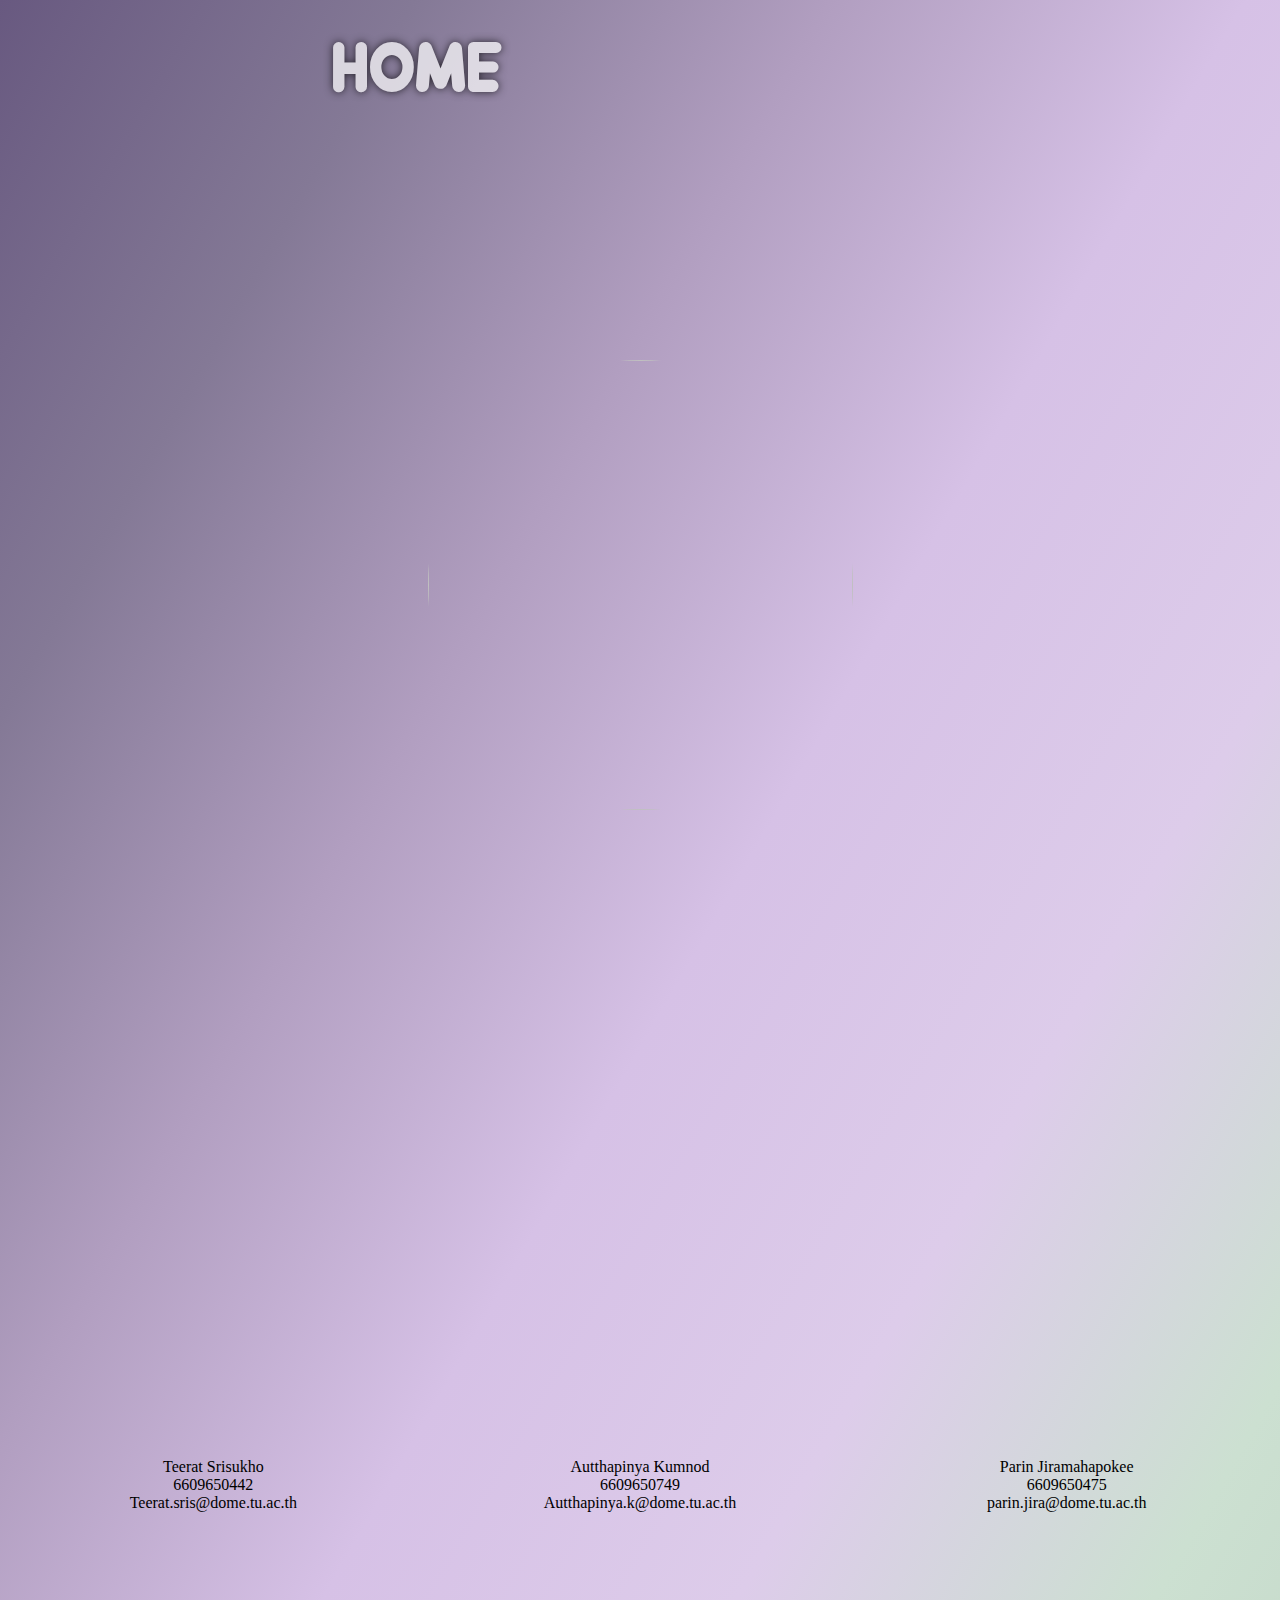
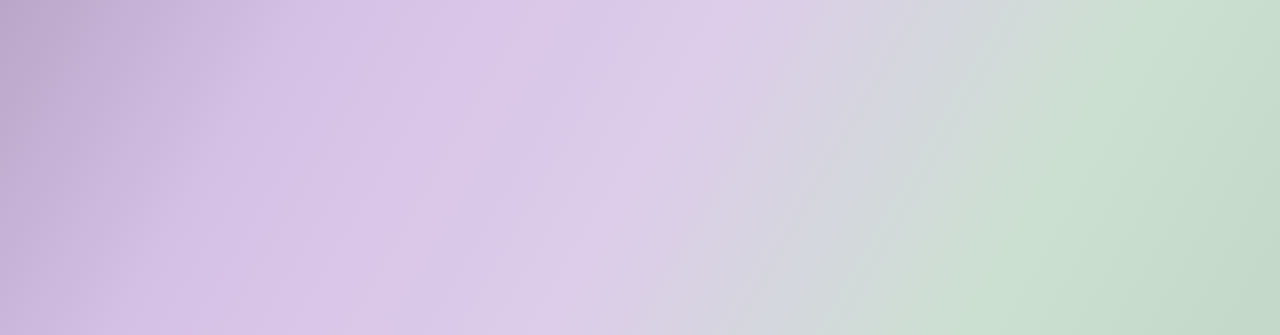
==== Index.html @ 1b8f1639 "Test 6" ====
<html>
    <link rel="stylesheet" href="./css/style.css">
    <head>
        <div class="Header">Home</div>
        <meta name="viewport" content="width=device-width, initial-scale=1.0">
    </head>    
        <body class="gradient">  
          <div class="container">  
            <img class="circular-image" src="C:\Users\parin\CS100-Project-G05\image\group1.png" alt="Mai Bork">
          </div>    
        <div class="flex-container"> 
            <div class="left-column">
                <p2>Teerat Srisukho</p2><br>
                <p2>6609650442</p2><br>
                <p2>Teerat.sris@dome.tu.ac.th</p2>
            </div>
            <div class="middle-column">
                <p3>Autthapinya Kumnod</p3><br>
                <p3>6609650749</p3><br>
                <p3>Autthapinya.k@dome.tu.ac.th</p3>
            </div>
            <div class="right-column">
                <p4>Parin Jiramahapokee</p4><br>
                <p4>6609650475</p4><br>
                <p4>parin.jira@dome.tu.ac.th</p4>
            </div>
        </div>    
        </body>    
</html>
---- css/style.css ----
body, html {
    height: 100%;
    margin: 0;
  }

  @font-face {
    font-family: header;
    src: url("../font/crewniverse.woff");
  }

  /*bg color*/
  .gradient {
    background: linear-gradient(300deg,#599cc3,#599ac3,#59C3C3,#88B7B5,#9bcac7,#9accca,#A7CAB1,#c1d6c6,#cce0d1,#ddccea,#d6c1e6,#b19ec0,#847996,#685980);
    background-size: 300% 300%;
    animation: gradient-animation 17s ease infinite;
  }
  
  @keyframes gradient-animation {
    0% {
      background-position: 0% 50%;
    }
    50% {
      background-position: 100% 50%;
    }
    100% {
      background-position: 0% 50%;
    }
  }

  /*Submit button CSS*/
  .submit{
    padding: 15px 40px;
    background: #C0D6CF;
    border:0;
    border-radius: 25px;
    color: #515856 ;
    text-transform: uppercase;
    font-family: helvetica;
    font-size: 12px;
    letter-spacing: 3px;
    position: relative;
    transition: all .4s cubic-bezier(0.645, 0.045, 0.355, 1);
    cursor: pointer;
    display: block;
    margin: auto;
    margin-top: 10px;
  }
  
  .submit::after,
  .submit::before{
    content: "";
    position: absolute;
    top: 50%;
    right: 0px;
    transform: translateY(-50%);
      opacity: 0;
    transition: all .4s cubic-bezier(0.645, 0.045, 0.355, 1);
  }
  
  .submit::after{
      width: 30px;
      height: 1px;
      background: #515856;
      transform: translateX(-3px);
      margin-top: 0px;
  }
  
  .submit::before{
      content: "";
      transform: rotate(-135deg) translateX(50%);
      width: 11px;
      height: 11px;
      background: transparent;
      border-left: 1px solid #515856;
      border-bottom: 1px solid #515856;
      margin-top: -1px;
  }
  
  .submit:hover{
    padding: 15px 60px 15px 20px;
  }
  
  .submit:hover::after,
  .submit:hover::before{
    opacity: 1;
    right: 15px;
  }
  /*End of submit button CSS*/
  
  /*text*/
  .header{
    margin-top: 40px;
    margin-left: 26%;
    margin-bottom: 40px;
    font-size: 50px;
    color: #ffffff;
    opacity: 0.7;
    text-shadow: 0 0 8px #000000;
    text-transform: uppercase;
    font-family: header;
  }
  .inputID{
    margin-left: 99px;
    margin-bottom: 30px;
  }
  .inputemail{
    margin-left: 63px;
    margin-bottom: 30px;
  }
  .inputactN{
    margin-left: 78px;
    margin-bottom: 30px;
  }
  .inputactT{
    margin-left: 88px;
    margin-bottom: 30px;
  }
  .inputdate{
    margin-left: 145px;
    margin-bottom: 30px;
  }
  .inputlocation{
    margin-left: 117px;
    margin-bottom: 30px;
  }
  .hiddentxt{
    display: none;
    color: #F73F5A;
    font-family: inherit;
    font-size: 12px;
    margin-top: -20px;
    margin-bottom: 20px;
    margin-left: 240px;
  }

  .formbg{
    width: 500px;
    height: 700px;
    margin-top: 20px;
    margin-left: 31%;
    margin-bottom: 20px;
    background-color: rgba(255, 255, 255, 0.7);
    /*box shadow*/
    padding: 10px;
    box-shadow: 10px 10px 10px rgba(0, 0, 0, 0.15);
    /*border radius fixed at 25px for Rounded corners*/
    border-radius: 25px; 
    opacity: 90%;
  }
  .fname{
    margin-left: 50px;
    margin-top: 40px;
    margin-bottom: 20px;
    color: #515856;
    font-family: 'Gill Sans', sans-serif;
  }
  .fnameinput{
    margin-left: 20px;
    margin-top: 50px;
    margin-bottom: 30px;
    color: #515856;
    font-family: 'Gill Sans', sans-serif;
  }
  .txt{
    margin-left: 50px;
    margin-bottom: 30px;
    font-family: 'Gill Sans', sans-serif;
    color: #515856;
  }
  .radiocssfirst{
    margin-left: 50px;
    margin-top: 15px;
    margin-bottom: 30px;
  }
  .radiocss{
    margin-top: 15px;
    margin-left: 20px;
    margin-bottom: 30px;
  }
  .radiocontent{
    margin-top: 15px;
    margin-left: 5px;
    margin-bottom: 30px;
    font-family: 'Gill Sans', sans-serif;
    color: #515856;
  }

  /*Table*/
  .table{
    border-collapse: collapse;
    margin: auto;
    font-size: 20px;
    font-family: 'Gill Sans', sans-serif;
    max-width: 800px;
    box-shadow: 5px 5px 5px rgba(0, 0, 0, 0.15);
  }
  .table thead tr{
    background-color: #b19ec0;
    color: #EEF0F0;
  }
  .table td, .table th{
    padding-left: 25px;
    padding-right: 40px;
    padding-top: 10px;
    padding-bottom: 10px;
  }
  .table tbody tr{
    border-bottom: 1px solid #b19ec0;
    background-color: #EEF0F0;
  }
  .table tbody tr:nth-of-type(even){
    background-color: #EEF0F0;
  }
  .table tbody tr:last-of-type{
    border-bottom: 2px solid #b19ec0;
  }
  .tablecontent{
    color: #b19ec0;
    font-family: 'Gill Sans', sans-serif;
    margin: auto;
    font-size: 16px;
  }

  /*
  .bigmac{
    background-color: #b19ec0;
  }
  .bigmacextrafried{
    background-color: #EEF0F0;
  }
  */

  /*Hide arrow in number input box*/
  input::-webkit-outer-spin-button,
  input::-webkit-inner-spin-button {
  -webkit-appearance: none;
  margin: 0;
  }

  /*For Home Page*/
  .flex-container {
    display: flex;
    justify-content: space-between;
    align-items: center;
    height: 100vh;
}
.container {
    display: flex;
    justify-content: center;
    align-items: center;
    height: 100vh;
}
.circular-image {
    width: 425px;
    height: 450px; 
    border-radius: 50%; 
    overflow: hidden;
}
.left-column, .middle-column, .right-column {
    width: 50%;
    text-align: center;
}
.formbg2{
  width: 450px;
  height: 200px;
  margin-top: 20px;
  margin-left: 30%;
  margin-bottom: 20px;
  background-color: rgba(255, 255, 255, 0.7);
  /*box shadow*/
  padding: 10px;
  box-shadow: 10px 10px 10px rgba(0, 0, 0, 0.15);
  /*border radius fixed at 25px for Rounded corners*/
  border-radius: 25px; 
  opacity: 90%;
}
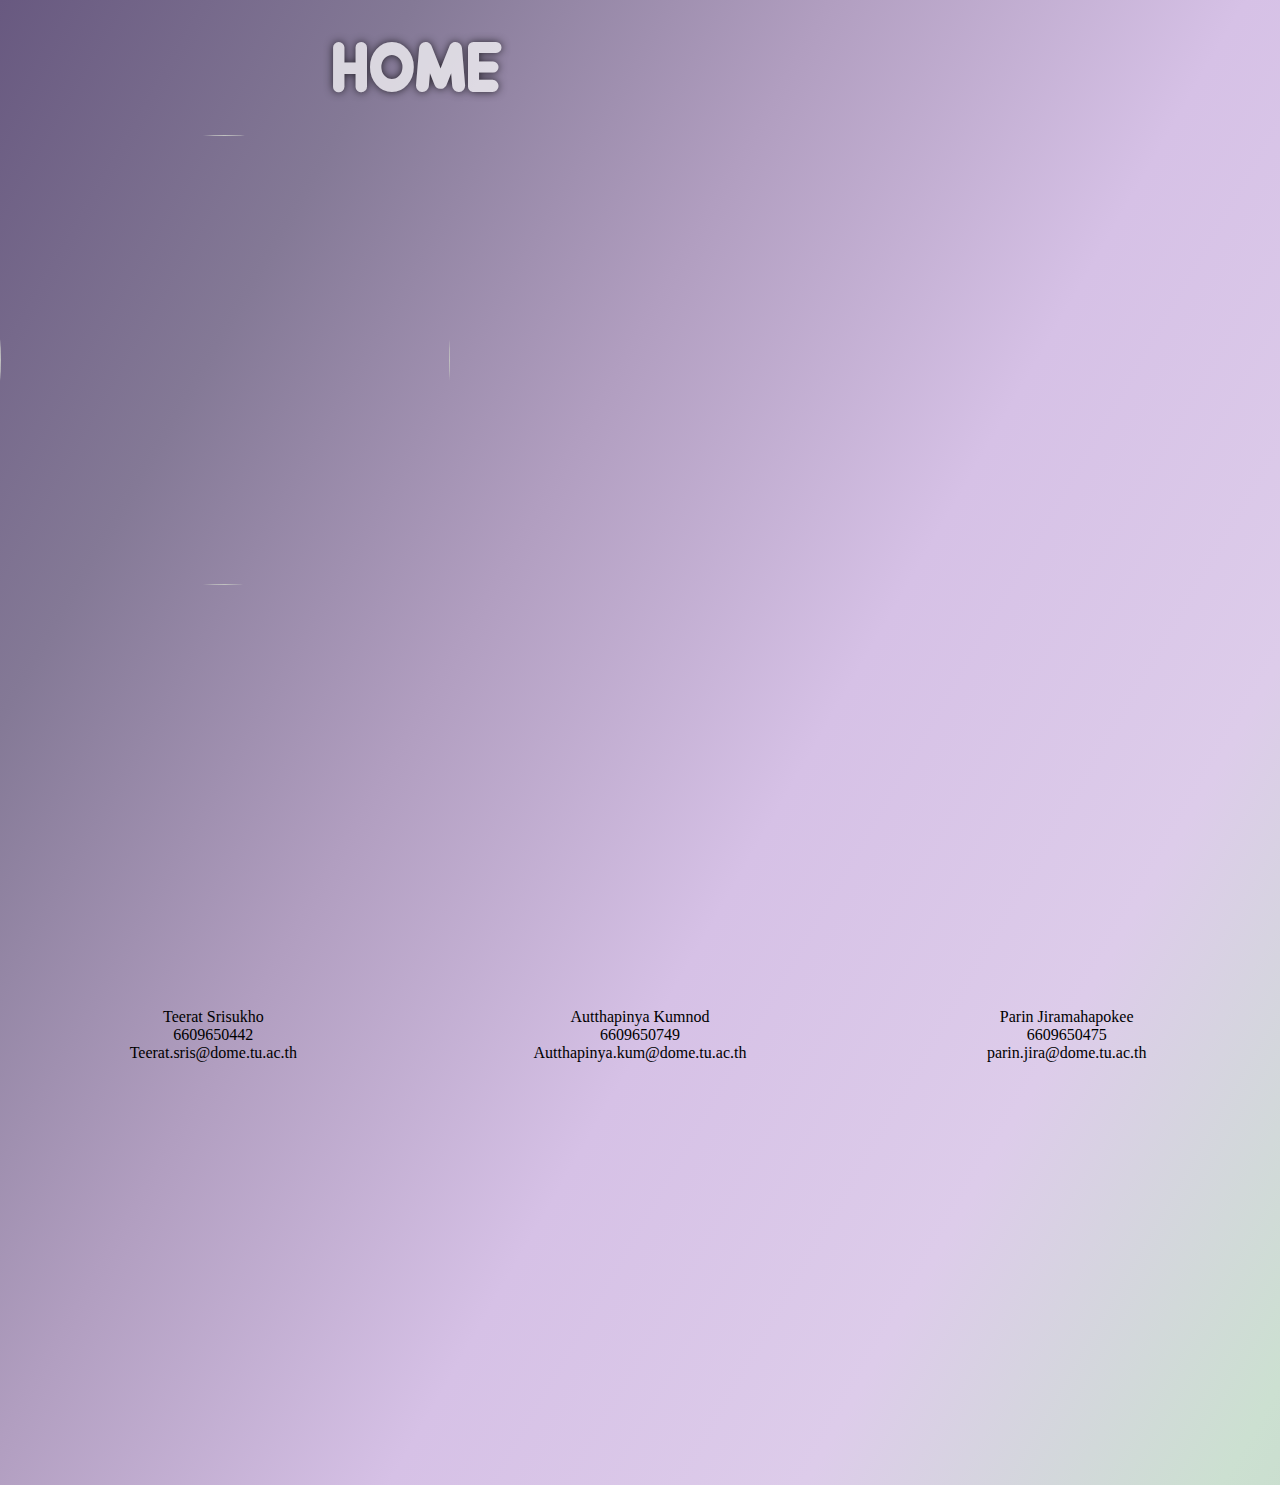
==== commit f753d7f1: "1.8 separate css and index css" ====
--- a/Index.html
+++ b/Index.html
@@ -1,12 +1,13 @@
 <html>
-    <link rel="stylesheet" href="./css/style.css">
+    <!--ฝากฟูจิแยก css ไปลงไฟล์ indexcss ทีนะฮะ style เก่ามันหลายบรรทัดแน้ว TT-->
+    <link rel="stylesheet" href="./css/indexstyle.css">
     <head>
         <div class="Header">Home</div>
         <meta name="viewport" content="width=device-width, initial-scale=1.0">
     </head>    
         <body class="gradient">  
-          <div class="container">  
-            <img class="circular-image" src="C:\Users\parin\CS100-Project-G05\image\group1.png" alt="Mai Bork">
+          <div class="circular-image">  
+            <img src="./image/group1.png" alt="Mai Bork">
           </div>    
         <div class="flex-container"> 
             <div class="left-column">
@@ -17,7 +18,7 @@
             <div class="middle-column">
                 <p3>Autthapinya Kumnod</p3><br>
                 <p3>6609650749</p3><br>
-                <p3>Autthapinya.k@dome.tu.ac.th</p3>
+                <p3>Autthapinya.kum@dome.tu.ac.th</p3>
             </div>
             <div class="right-column">
                 <p4>Parin Jiramahapokee</p4><br>
--- a/css/indexstyle.css
+++ b/css/indexstyle.css
@@ -0,0 +1,83 @@
+body, html {
+    height: 100%;
+    margin: 0;
+  }
+
+  @font-face {
+    font-family: header;
+    src: url("../font/crewniverse.woff");
+  }
+
+  /*bg color*/
+  .gradient {
+    background: linear-gradient(300deg,#599cc3,#599ac3,#59C3C3,#88B7B5,#9bcac7,#9accca,#A7CAB1,#c1d6c6,#cce0d1,#ddccea,#d6c1e6,#b19ec0,#847996,#685980);
+    background-size: 300% 300%;
+    animation: gradient-animation 17s ease infinite;
+  }
+  
+  @keyframes gradient-animation {
+    0% {
+      background-position: 0% 50%;
+    }
+    50% {
+      background-position: 100% 50%;
+    }
+    100% {
+      background-position: 0% 50%;
+    }
+  }
+
+  /*Index CSS*/
+  .header{
+    margin-top: 40px;
+    margin-left: 26%;
+    margin-bottom: 40px;
+    font-size: 50px;
+    color: #ffffff;
+    opacity: 0.7;
+    text-shadow: 0 0 8px #000000;
+    text-transform: uppercase;
+    font-family: header;
+  }
+.flex-container {
+    display: flex;
+    justify-content: space-between;
+    align-items: center;
+    height: 100vh;
+}
+.container {
+    display: flex;
+    justify-content: center;
+    align-items: center;
+    height: 100vh;
+}
+.circular-image {
+    width: 450px;
+    height: 450px; 
+    border-radius: 50%; 
+    overflow: hidden;
+    image-rendering: auto;
+}
+.circular-image img{
+    width: 100%;
+    height: auto;
+    display: block;
+}
+.left-column, .middle-column, .right-column {
+    width: 50%;
+    text-align: center;
+}
+.formbg2{
+  width: 450px;
+  height: 200px;
+  margin-top: 20px;
+  margin-left: 30%;
+  margin-bottom: 20px;
+  background-color: rgba(255, 255, 255, 0.7);
+  /*box shadow*/
+  padding: 10px;
+  box-shadow: 10px 10px 10px rgba(0, 0, 0, 0.15);
+  /*border radius fixed at 25px for Rounded corners*/
+  border-radius: 25px; 
+  opacity: 90%;
+} 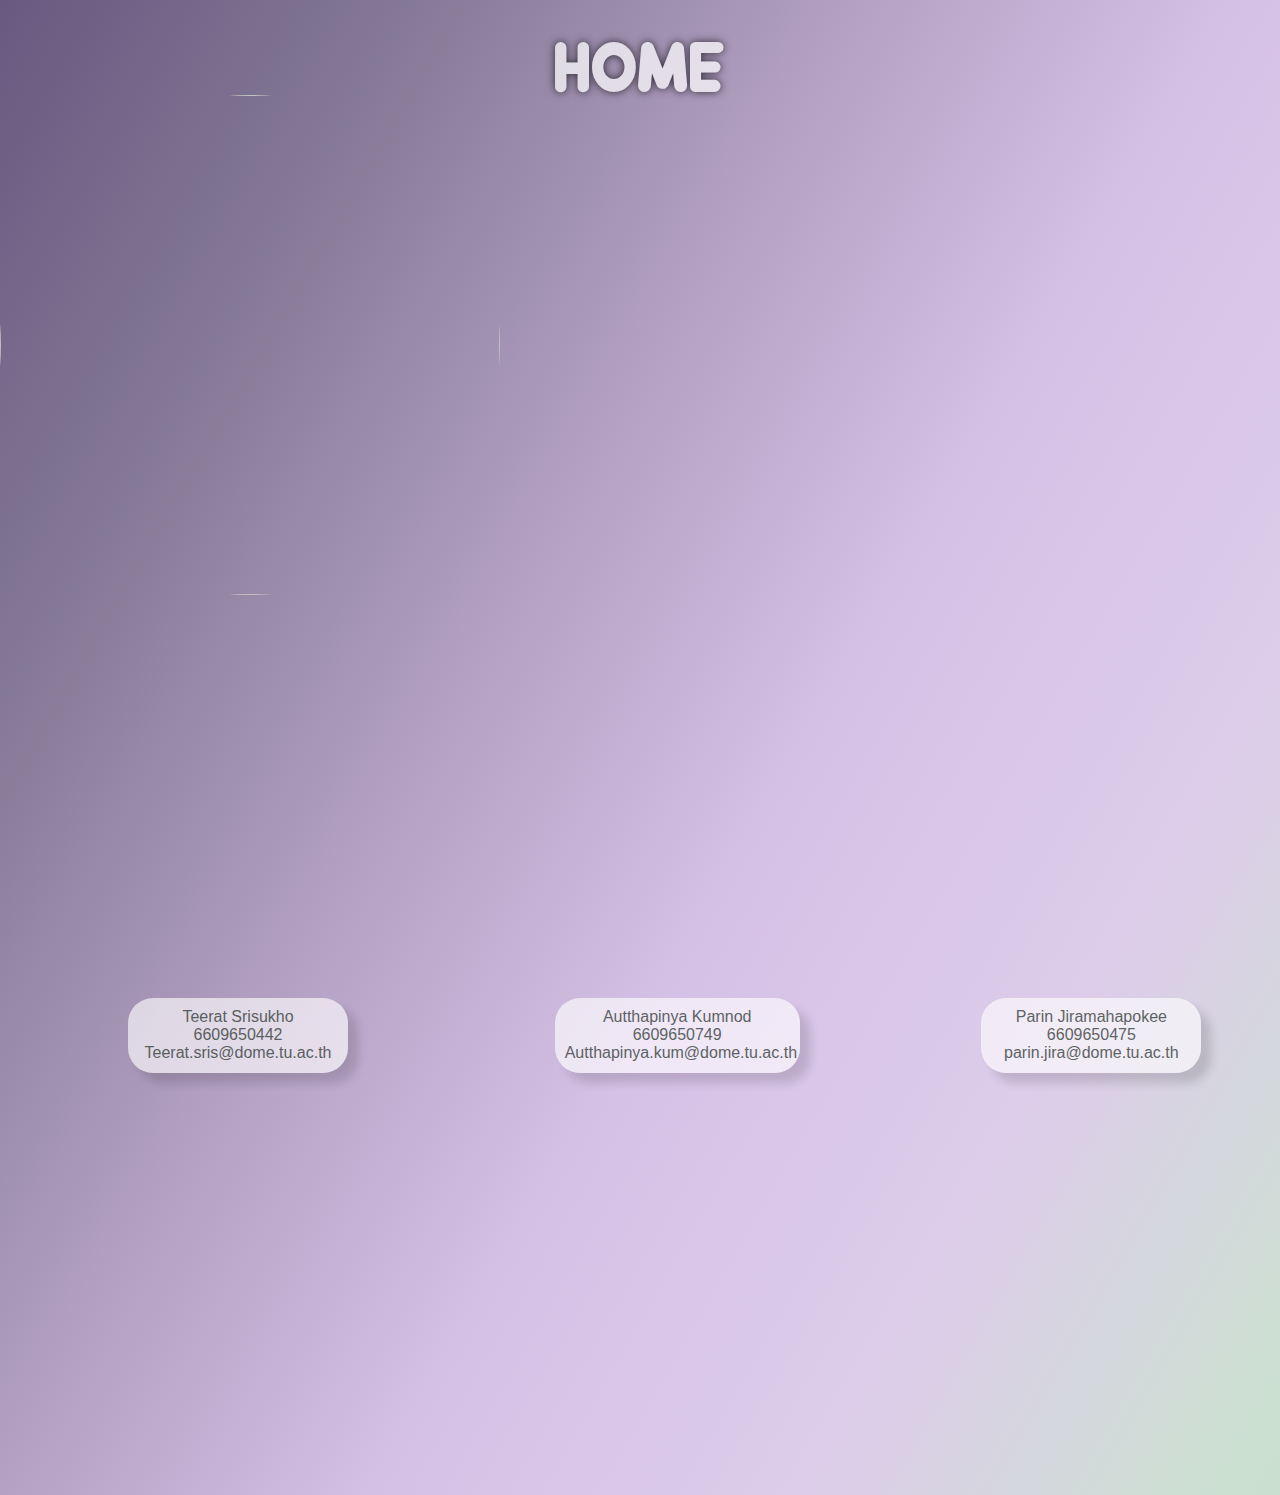
==== commit 6b5dd324: "Photo pen arai mai ru" ====
--- a/Index.html
+++ b/Index.html
@@ -1,30 +1,41 @@
 <html>
-    <!--ฝากฟูจิแยก css ไปลงไฟล์ indexcss ทีนะฮะ style เก่ามันหลายบรรทัดแน้ว TT-->
     <link rel="stylesheet" href="./css/indexstyle.css">
     <head>
         <div class="Header">Home</div>
         <meta name="viewport" content="width=device-width, initial-scale=1.0">
     </head>    
-        <body class="gradient">  
-          <div class="circular-image">  
-            <img src="./image/group1.png" alt="Mai Bork">
-          </div>    
-        <div class="flex-container"> 
-            <div class="left-column">
-                <p2>Teerat Srisukho</p2><br>
-                <p2>6609650442</p2><br>
-                <p2>Teerat.sris@dome.tu.ac.th</p2>
-            </div>
-            <div class="middle-column">
-                <p3>Autthapinya Kumnod</p3><br>
-                <p3>6609650749</p3><br>
-                <p3>Autthapinya.kum@dome.tu.ac.th</p3>
-            </div>
-            <div class="right-column">
-                <p4>Parin Jiramahapokee</p4><br>
-                <p4>6609650475</p4><br>
-                <p4>parin.jira@dome.tu.ac.th</p4>
-            </div>
-        </div>    
-        </body>    
-</html>
+        <body class="gradient">
+            <div class="circular-image">  
+                <img src="./image/group1.png" alt="Mai Hai Du">
+            </div>    
+                <div class="flex-container"> 
+                    <div class="left-column">
+                    <div class="formbg2">
+                    <div class="name">    
+                        <p2>Teerat Srisukho</p2><br>
+                        <p2>6609650442</p2><br>
+                        <p2>Teerat.sris@dome.tu.ac.th</p2>
+                    </div>
+                    </div>
+                    </div>
+                    <div class="middle-column">
+                    <div class="formbg3">
+                    <div class="name">        
+                            <p3>Autthapinya Kumnod</p3><br>
+                            <p3>6609650749</p3><br>
+                            <p3>Autthapinya.kum@dome.tu.ac.th</p3>
+                    </div>
+                    </div>  
+                    </div>
+                    <div class="right-column">
+                    <div class="formbg2">
+                    <div class="name">      
+                        <p4>Parin Jiramahapokee</p4><br>
+                        <p4>6609650475</p4><br>
+                        <p4>parin.jira@dome.tu.ac.th</p4>
+                    </div>    
+                    </div>  
+                    </div>           
+                </div>    
+        </body>        
+    </html>
--- a/css/indexstyle.css
+++ b/css/indexstyle.css
@@ -29,15 +29,16 @@
 
   /*Index CSS*/
   .header{
-    margin-top: 40px;
-    margin-left: 26%;
-    margin-bottom: 40px;
+    margin-top: 40px; 
     font-size: 50px;
     color: #ffffff;
     opacity: 0.7;
     text-shadow: 0 0 8px #000000;
     text-transform: uppercase;
     font-family: header;
+    display: flex;
+    align-items: center; 
+    justify-content: center;
   }
 .flex-container {
     display: flex;
@@ -52,25 +53,25 @@
     height: 100vh;
 }
 .circular-image {
-    width: 450px;
-    height: 450px; 
+    width: 500px;
+    height: 500px; 
     border-radius: 50%; 
-    overflow: hidden;
+    overflow: hidden; 
     image-rendering: auto;
 }
 .circular-image img{
     width: 100%;
-    height: auto;
-    display: block;
-}
+    height: auto; 
+    display: block;  
+}    
 .left-column, .middle-column, .right-column {
     width: 50%;
     text-align: center;
 }
 .formbg2{
-  width: 450px;
-  height: 200px;
-  margin-top: 20px;
+  width: 200px;
+  height: 55px;
+  margin-top: 0px;
   margin-left: 30%;
   margin-bottom: 20px;
   background-color: rgba(255, 255, 255, 0.7);
@@ -80,4 +81,22 @@
   /*border radius fixed at 25px for Rounded corners*/
   border-radius: 25px; 
   opacity: 90%;
-} +}
+.formbg3{
+  width: 225px;
+  height: 55px;
+  margin-top: 0px;
+  margin-left: 30%;
+  margin-bottom: 20px; 
+  background-color: rgba(255, 255, 255, 0.7);
+  /*box shadow*/
+  padding: 10px;
+  box-shadow: 10px 10px 10px rgba(0, 0, 0, 0.15);
+  /*border radius fixed at 25px for Rounded corners*/
+  border-radius: 25px; 
+  opacity: 90%;
+}
+.name{
+  color: #515856;
+  font-family: 'Gill Sans', sans-serif;
+}   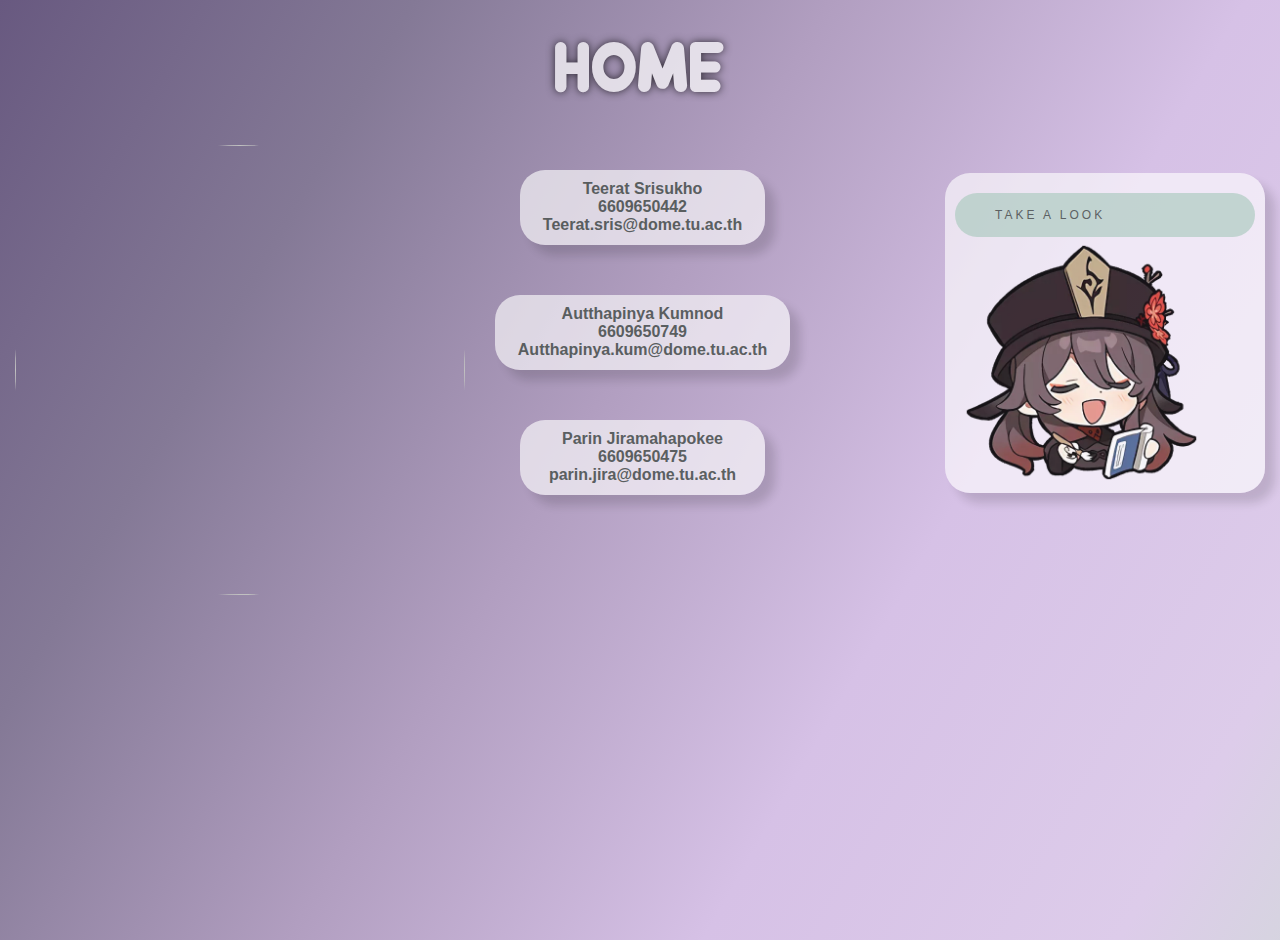
==== commit 67c8ae89: "Kid Wa Yang Rai" ====
--- a/Index.html
+++ b/Index.html
@@ -3,39 +3,47 @@
     <head>
         <div class="Header">Home</div>
         <meta name="viewport" content="width=device-width, initial-scale=1.0">
-    </head>    
-        <body class="gradient">
-            <div class="circular-image">  
+    </head>  
+      <body class="gradient">
+        <div class="container">     
+          <div class="circular-image">  
                 <img src="./image/group1.png" alt="Mai Hai Du">
-            </div>    
-                <div class="flex-container"> 
-                    <div class="left-column">
-                    <div class="formbg2">
-                    <div class="name">    
-                        <p2>Teerat Srisukho</p2><br>
-                        <p2>6609650442</p2><br>
-                        <p2>Teerat.sris@dome.tu.ac.th</p2>
-                    </div>
-                    </div>
-                    </div>
-                    <div class="middle-column">
-                    <div class="formbg3">
-                    <div class="name">        
+            </div>       
+                <div class="column">
+                    <div class="mid">
+                        <div class="top-text">
+                        <div class="formbg2">
+                        <div class="name">    
+                            <p2>Teerat Srisukho</p2><br>
+                            <p2>6609650442</p2><br>
+                            <p2>Teerat.sris@dome.tu.ac.th</p2>
+                        </div>
+                        </div>
+                        </div>
+                        <div class="middle-text">
+                        <div class="formbg3">
+                        <div class="name">        
                             <p3>Autthapinya Kumnod</p3><br>
                             <p3>6609650749</p3><br>
                             <p3>Autthapinya.kum@dome.tu.ac.th</p3>
-                    </div>
-                    </div>  
-                    </div>
-                    <div class="right-column">
-                    <div class="formbg2">
-                    <div class="name">      
-                        <p4>Parin Jiramahapokee</p4><br>
-                        <p4>6609650475</p4><br>
-                        <p4>parin.jira@dome.tu.ac.th</p4>
+                        </div>
+                        </div>  
+                        </div>
+                        <div class="bottom-text">
+                        <div class="formbg2">
+                        <div class="name">      
+                            <p4>Parin Jiramahapokee</p4><br>
+                            <p4>6609650475</p4><br>
+                            <p4>parin.jira@dome.tu.ac.th</p4>
+                        </div>    
+                        </div>  
+                        </div>
+                    </div>               
+                </div>
+                    <div class="formbg4">
+                        <a href="./html/Form page.html">Take a look</a>
+                        <img src="./image/Hu Tao.png" width="250px" height="250px" alt="Mai Hai Du">
                     </div>    
-                    </div>  
-                    </div>           
-                </div>    
-        </body>        
+        </div>         
+      </body>        
     </html>
--- a/css/indexstyle.css
+++ b/css/indexstyle.css
@@ -48,32 +48,28 @@
 }
 .container {
     display: flex;
-    justify-content: center;
+    justify-content: center; 
     align-items: center;
-    height: 100vh;
+    margin-top: 25;
+  /*  height: 100vh; */ 
 }
 .circular-image {
-    width: 500px;
-    height: 500px; 
+    width: 450px;
+    height: 450px; 
     border-radius: 50%; 
     overflow: hidden; 
     image-rendering: auto;
+    margin-top: 25; 
+    margin-left: 15;
 }
 .circular-image img{
     width: 100%;
-    height: auto; 
-    display: block;  
+    height: 100%;
 }    
-.left-column, .middle-column, .right-column {
-    width: 50%;
-    text-align: center;
-}
 .formbg2{
-  width: 200px;
+  width: 225px;
   height: 55px;
-  margin-top: 0px;
-  margin-left: 30%;
-  margin-bottom: 20px;
+  margin-bottom: 50;
   background-color: rgba(255, 255, 255, 0.7);
   /*box shadow*/
   padding: 10px;
@@ -83,11 +79,9 @@
   opacity: 90%;
 }
 .formbg3{
-  width: 225px;
+  width: 275px;
   height: 55px;
-  margin-top: 0px;
-  margin-left: 30%;
-  margin-bottom: 20px; 
+  margin-bottom: 50;
   background-color: rgba(255, 255, 255, 0.7);
   /*box shadow*/
   padding: 10px;
@@ -96,7 +90,114 @@
   border-radius: 25px; 
   opacity: 90%;
 }
+.formbg4{
+  width: 300px;
+  height: 300px;
+  margin-bottom: 50;
+  margin-right: 15;
+  background-color: rgba(255, 255, 255, 0.7);
+  /*box shadow*/
+  padding: 10px;
+  box-shadow: 10px 10px 10px rgba(0, 0, 0, 0.15);
+  /*border radius fixed at 25px for Rounded corners*/
+  border-radius: 25px; 
+  opacity: 90%;
+}
 .name{
+  font-weight: bold; 
   color: #515856;
   font-family: 'Gill Sans', sans-serif;
-}   +} 
+
+.top-text, .middle-text, .bottom-text {
+  display: flex; 
+  flex-direction: column;  
+  align-items: center; 
+  justify-content: space-between;
+}
+
+.top-text {
+  align-self: flex-start;
+}
+
+.middle-text {
+  align-self: center;
+}
+
+.bottom-text {
+  align-self: flex-end;
+}
+.column {
+  flex: 1;
+  text-align: center;
+  align-self: center;
+  justify-content: center;
+}
+.mid {
+  margin-right: 125;
+}
+
+
+/*link button CSS*/
+a{
+  padding: 15px 40px;
+  background: #C0D6CF;
+  border:0;
+  border-radius: 25px;
+  color: #515856 ;
+  text-transform: uppercase;
+  font-family: helvetica;
+  font-size: 12px;
+  letter-spacing: 3px;
+  position: relative;
+  transition: all .4s cubic-bezier(0.645, 0.045, 0.355, 1);
+  cursor: pointer;
+  display: block;
+  margin: auto;
+  margin-top: 10px;
+  text-decoration: none;
+}
+
+a::after,
+a::before{
+  content: "";
+  position: absolute;
+  top: 50%;
+  right: 0px;
+  transform: translateY(-50%);
+    opacity: 0;
+  transition: all .4s cubic-bezier(0.645, 0.045, 0.355, 1);
+  text-decoration: none;
+}
+
+a::after{
+    width: 30px;
+    height: 1px;
+    background: #515856;
+    transform: translateX(-3px);
+    margin-top: 0px;
+    text-decoration: none;
+}
+
+a::before{
+    content: "";
+    transform: rotate(-135deg) translateX(50%);
+    width: 11px;
+    height: 11px;
+    background: transparent;
+    border-left: 1px solid #515856;
+    border-bottom: 1px solid #515856;
+    margin-top: -1px;
+}
+
+a:hover{
+  padding: 15px 60px 15px 20px;
+}
+
+a:hover::after,
+a:hover::before{
+  opacity: 1;
+  right: 15px;
+}
+/*End of link button CSS*/ 
+
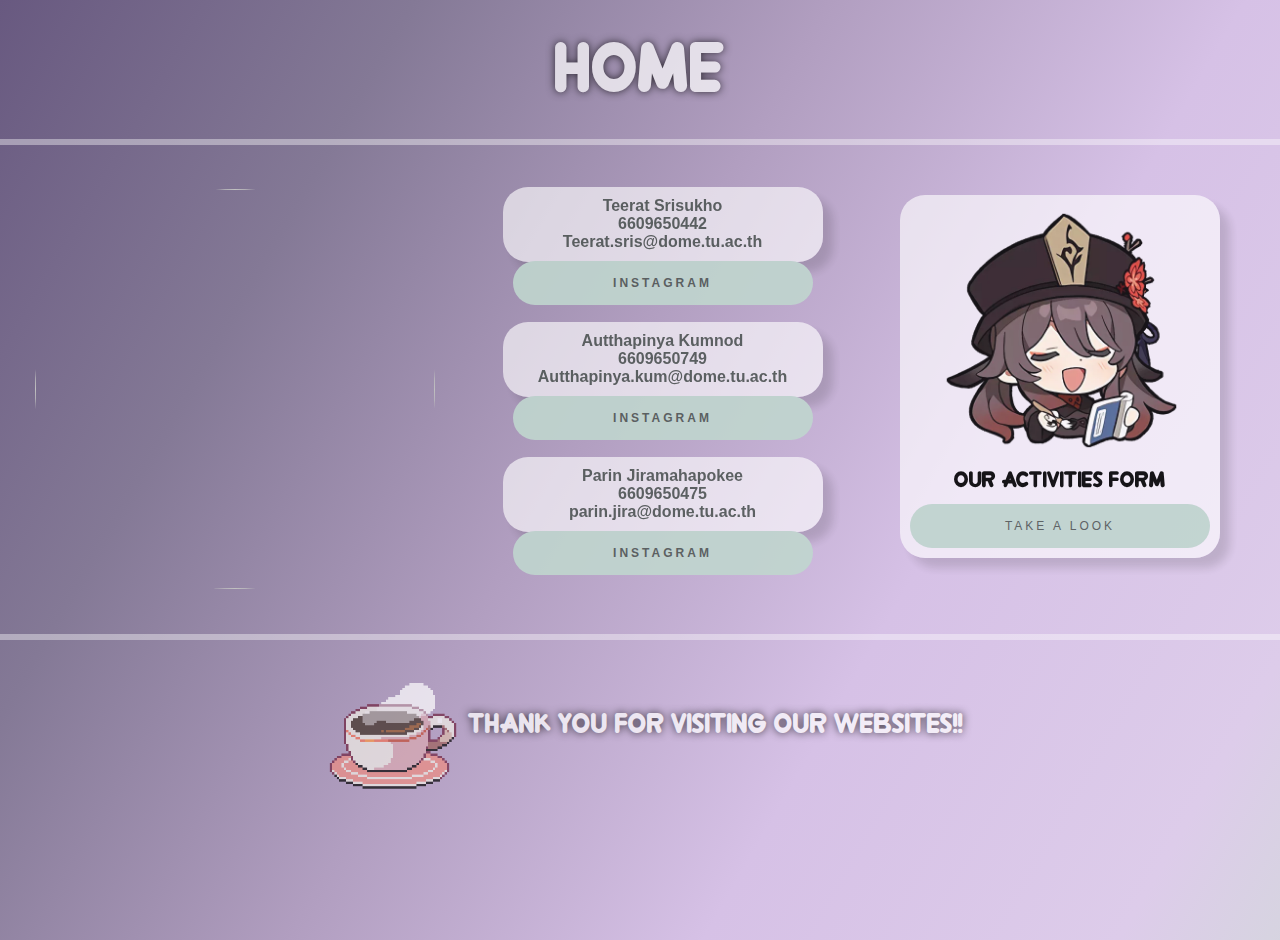
==== commit a55ad662: "V.2.0 Redesign homepage with addition back button on activities form page and many more." ====
--- a/Index.html
+++ b/Index.html
@@ -1,49 +1,63 @@
 <html>
-    <link rel="stylesheet" href="./css/indexstyle.css">
-    <head>
-        <div class="Header">Home</div>
-        <meta name="viewport" content="width=device-width, initial-scale=1.0">
-    </head>  
-      <body class="gradient">
-        <div class="container">     
-          <div class="circular-image">  
-                <img src="./image/group1.png" alt="Mai Hai Du">
-            </div>       
-                <div class="column">
-                    <div class="mid">
-                        <div class="top-text">
-                        <div class="formbg2">
-                        <div class="name">    
+<link rel="stylesheet" href="./css/indexstyle.css">
+
+<head>
+    <div class="Header">Home</div><br /><br />
+    <hr class="line">
+    <meta name="viewport" content="width=device-width, initial-scale=1.0">
+</head>
+
+<body class="gradient">
+    <div class="container">
+        <div class="circular-image">
+            <img src="./image/group1.png" alt="Mai Hai Du">
+        </div>
+        <div class="column">
+            <div class="mid">
+                <div class="top-text">
+                    <div class="formbg2">
+                        <div class="name">
                             <p2>Teerat Srisukho</p2><br>
                             <p2>6609650442</p2><br>
                             <p2>Teerat.sris@dome.tu.ac.th</p2>
+                            <a href="https://www.instagram.com/teeieiyaaa/">INSTAGRAM</a>
                         </div>
-                        </div>
-                        </div>
-                        <div class="middle-text">
-                        <div class="formbg3">
-                        <div class="name">        
+                    </div>
+                </div>
+                <div class="middle-text">
+                    <div class="formbg2">
+                        <div class="name">
                             <p3>Autthapinya Kumnod</p3><br>
                             <p3>6609650749</p3><br>
                             <p3>Autthapinya.kum@dome.tu.ac.th</p3>
+                            <a href="https://www.instagram.com/atpykn.khram/">INSTAGRAM</a>
                         </div>
-                        </div>  
-                        </div>
-                        <div class="bottom-text">
-                        <div class="formbg2">
-                        <div class="name">      
+                    </div>
+                </div>
+                <div class="bottom-text">
+                    <div class="formbg2">
+                        <div class="name">
                             <p4>Parin Jiramahapokee</p4><br>
                             <p4>6609650475</p4><br>
                             <p4>parin.jira@dome.tu.ac.th</p4>
-                        </div>    
-                        </div>  
+                            <a href="https://www.instagram.com/parinfuji2/">INSTAGRAM</a>
                         </div>
-                    </div>               
+                    </div>
                 </div>
-                    <div class="formbg4">
-                        <a href="./html/Form page.html">Take a look</a>
-                        <img src="./image/Hu Tao.png" width="250px" height="250px" alt="Mai Hai Du">
-                    </div>    
-        </div>         
-      </body>        
-    </html>
+            </div>
+        </div>
+        <div class="formbg4">
+            <img src="./image/Hu Tao.png" width="250px" height="250px" alt="Mai Hai Du">
+            <p>OUR ACTIVITIES FORM</p>
+            <a href="./html/Form page.html">Take a look</a>
+        </div>
+    </div>
+    <br />
+    <hr class="line">
+    <div class="footer">
+        <img src="./image/coffee.gif" width="150px" height="150px" alt="Mai Hai Du">
+        <p>Thank you for visiting our websites!!</p>
+    </div>
+</body>
+
+</html>--- a/css/indexstyle.css
+++ b/css/indexstyle.css
@@ -40,6 +40,16 @@
     align-items: center; 
     justify-content: center;
   }
+  .footer{
+    font-size: 20px;
+    color: #ffffff;
+    opacity: 0.7;
+    text-shadow: 0 0 8px #000000;
+    font-family: header;
+    display: flex;
+    align-items: center; 
+    justify-content: center;
+  }
 .flex-container {
     display: flex;
     justify-content: space-between;
@@ -54,22 +64,26 @@
   /*  height: 100vh; */ 
 }
 .circular-image {
-    width: 450px;
-    height: 450px; 
+    width: 400px;
+    height: 400px; 
     border-radius: 50%; 
     overflow: hidden; 
     image-rendering: auto;
-    margin-top: 25; 
-    margin-left: 15;
+    margin-left: 35px;
+
 }
 .circular-image img{
     width: 100%;
     height: 100%;
 }    
+hr.line {
+  border: 3.5px solid rgb(255, 255, 255);
+  opacity: 0.4;
+}
 .formbg2{
-  width: 225px;
+  width: 300px;
   height: 55px;
-  margin-bottom: 50;
+  margin-bottom: 60;
   background-color: rgba(255, 255, 255, 0.7);
   /*box shadow*/
   padding: 10px;
@@ -78,10 +92,40 @@
   border-radius: 25px; 
   opacity: 90%;
 }
-.formbg3{
-  width: 275px;
-  height: 55px;
+
+.formbg2::before {  
+  transform: scaleX(0);
+  transform-origin: bottom right;
+}
+
+.formbg2:hover::before {
+  transform: scaleX(1);
+  transform-origin: bottom left;
+}
+
+.formbg2::before {
+  content: " ";
+  display: block;
+  position: absolute;
+  top: 0; right: 0; bottom: 0; left: 0;
+  inset: 0 0 0 0;
+  background: hsl(200, 50%, 78%);
+  border-radius: 25px; 
+  z-index: -1;
+  transition: transform .3s ease;
+}
+
+.formbg2 {
+  position: relative;
+}
+
+.formbg4{
+  margin-top: 25;
+  width: 300px;
+  height: auto;
+  text-align: center;
   margin-bottom: 50;
+  margin-right: 60;
   background-color: rgba(255, 255, 255, 0.7);
   /*box shadow*/
   padding: 10px;
@@ -89,19 +133,7 @@
   /*border radius fixed at 25px for Rounded corners*/
   border-radius: 25px; 
   opacity: 90%;
-}
-.formbg4{
-  width: 300px;
-  height: 300px;
-  margin-bottom: 50;
-  margin-right: 15;
-  background-color: rgba(255, 255, 255, 0.7);
-  /*box shadow*/
-  padding: 10px;
-  box-shadow: 10px 10px 10px rgba(0, 0, 0, 0.15);
-  /*border radius fixed at 25px for Rounded corners*/
-  border-radius: 25px; 
-  opacity: 90%;
+  font-family: header;
 }
 .name{
   font-weight: bold; 
@@ -118,14 +150,17 @@
 
 .top-text {
   align-self: flex-start;
+  margin-left: 40px;
 }
 
 .middle-text {
   align-self: center;
+  margin-left: 40px;
 }
 
 .bottom-text {
   align-self: flex-end;
+  margin-left: 40px;
 }
 .column {
   flex: 1;
@@ -134,7 +169,7 @@
   justify-content: center;
 }
 .mid {
-  margin-right: 125;
+  margin-right: 50px;
 }
 
 
@@ -199,5 +234,4 @@
   opacity: 1;
   right: 15px;
 }
-/*End of link button CSS*/ 
-
+/*End of link button CSS*/ 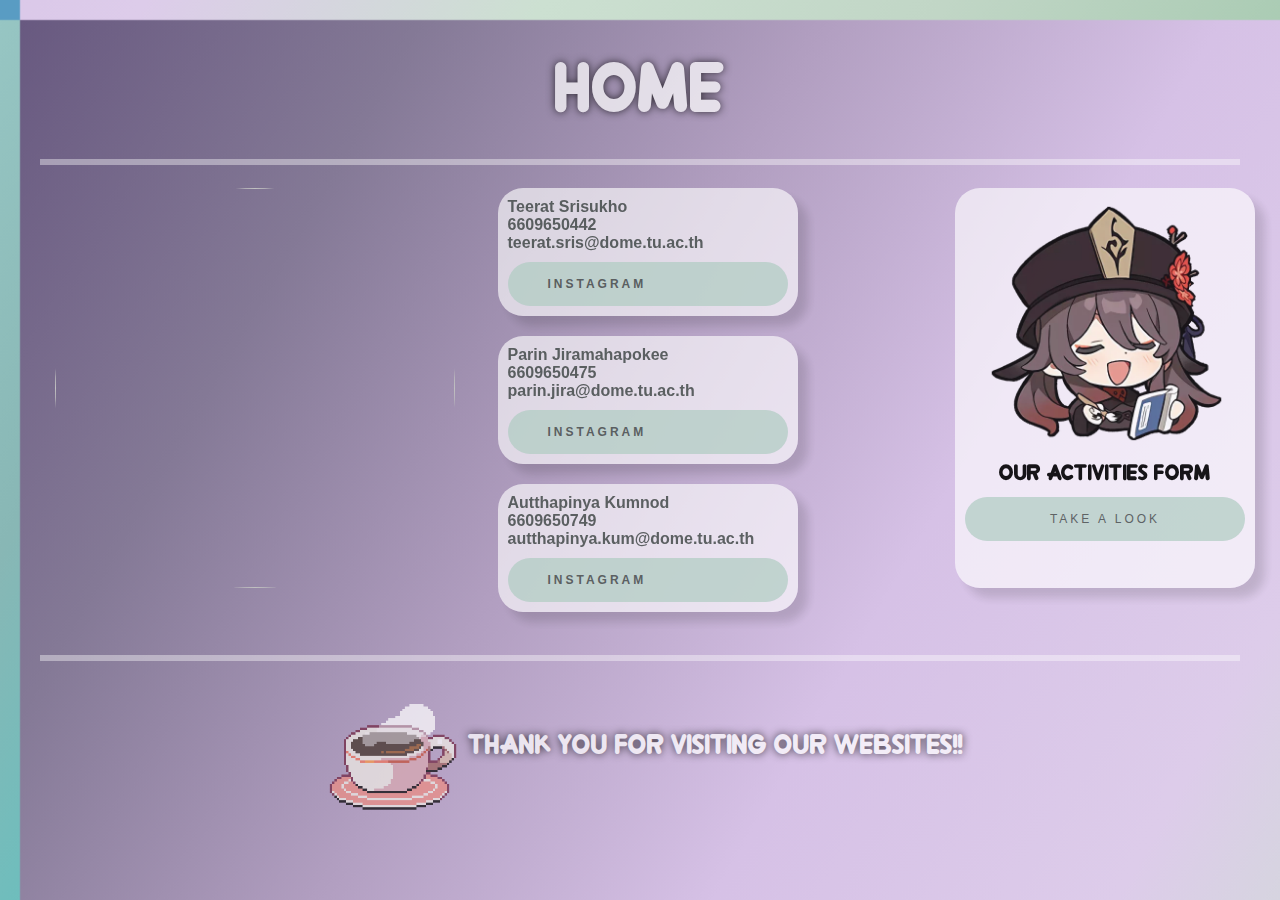
==== commit 874cd0a9: "V.2.1 - Add responsive and minor bug fixes!!" ====
--- a/Index.html
+++ b/Index.html
@@ -1,25 +1,29 @@
 <html>
-<link rel="stylesheet" href="./css/indexstyle.css">
 
 <head>
+    <link rel="stylesheet" href="./css/indexstyle.css">
+    <link rel="icon" href="./image/ICO.ico" type="image/x-icon">
     <div class="Header">Home</div><br /><br />
     <hr class="line">
     <meta name="viewport" content="width=device-width, initial-scale=1.0">
 </head>
 
 <body class="gradient">
-    <div class="container">
-        <div class="circular-image">
-            <img src="./image/group1.png" alt="Mai Hai Du">
+    <div class="row">
+        <div class="col-3 col-s-3">
+            <div class="circular-image">
+                <img src="./image/group1.png" width="400px" height="400px">
+            </div>
         </div>
-        <div class="column">
+
+        <div class="col-6 col-s-9">
             <div class="mid">
                 <div class="top-text">
                     <div class="formbg2">
                         <div class="name">
                             <p2>Teerat Srisukho</p2><br>
                             <p2>6609650442</p2><br>
-                            <p2>Teerat.sris@dome.tu.ac.th</p2>
+                            <p2>teerat.sris@dome.tu.ac.th</p2>
                             <a href="https://www.instagram.com/teeieiyaaa/">INSTAGRAM</a>
                         </div>
                     </div>
@@ -27,9 +31,9 @@
                 <div class="middle-text">
                     <div class="formbg2">
                         <div class="name">
-                            <p3>Autthapinya Kumnod</p3><br>
-                            <p3>6609650749</p3><br>
-                            <p3>Autthapinya.kum@dome.tu.ac.th</p3>
+                            <p3>Parin Jiramahapokee</p3><br>
+                            <p3>6609650475</p3><br>
+                            <p3>parin.jira@dome.tu.ac.th</p3>
                             <a href="https://www.instagram.com/atpykn.khram/">INSTAGRAM</a>
                         </div>
                     </div>
@@ -37,22 +41,26 @@
                 <div class="bottom-text">
                     <div class="formbg2">
                         <div class="name">
-                            <p4>Parin Jiramahapokee</p4><br>
-                            <p4>6609650475</p4><br>
-                            <p4>parin.jira@dome.tu.ac.th</p4>
+                            <p4>Autthapinya Kumnod</p4><br>
+                            <p4>6609650749</p4><br>
+                            <p4>autthapinya.kum@dome.tu.ac.th</p4>
                             <a href="https://www.instagram.com/parinfuji2/">INSTAGRAM</a>
                         </div>
                     </div>
                 </div>
             </div>
         </div>
-        <div class="formbg4">
-            <img src="./image/Hu Tao.png" width="250px" height="250px" alt="Mai Hai Du">
-            <p>OUR ACTIVITIES FORM</p>
-            <a href="./html/Form page.html">Take a look</a>
+
+        <div class="col-3 col-s-12">
+            <div class="formbg4">
+                <img src="./image/Hu Tao.png" width="250px" height="250px" alt="Mai Hai Du" />
+                <p>OUR ACTIVITIES FORM</p>
+                <a href="./html/Form page.html">Take a look</a>
+            </div>
         </div>
+
     </div>
-    <br />
+
     <hr class="line">
     <div class="footer">
         <img src="./image/coffee.gif" width="150px" height="150px" alt="Mai Hai Du">
--- a/css/indexstyle.css
+++ b/css/indexstyle.css
@@ -1,99 +1,82 @@
-body, html {
-    height: 100%;
-    margin: 0;
-  }
-
-  @font-face {
-    font-family: header;
-    src: url("../font/crewniverse.woff");
-  }
-
-  /*bg color*/
-  .gradient {
-    background: linear-gradient(300deg,#599cc3,#599ac3,#59C3C3,#88B7B5,#9bcac7,#9accca,#A7CAB1,#c1d6c6,#cce0d1,#ddccea,#d6c1e6,#b19ec0,#847996,#685980);
-    background-size: 300% 300%;
-    animation: gradient-animation 17s ease infinite;
-  }
-  
-  @keyframes gradient-animation {
-    0% {
-      background-position: 0% 50%;
-    }
-    50% {
-      background-position: 100% 50%;
-    }
-    100% {
-      background-position: 0% 50%;
-    }
-  }
-
-  /*Index CSS*/
-  .header{
-    margin-top: 40px; 
-    font-size: 50px;
-    color: #ffffff;
-    opacity: 0.7;
-    text-shadow: 0 0 8px #000000;
-    text-transform: uppercase;
-    font-family: header;
-    display: flex;
-    align-items: center; 
-    justify-content: center;
-  }
-  .footer{
-    font-size: 20px;
-    color: #ffffff;
-    opacity: 0.7;
-    text-shadow: 0 0 8px #000000;
-    font-family: header;
-    display: flex;
-    align-items: center; 
-    justify-content: center;
-  }
-.flex-container {
-    display: flex;
-    justify-content: space-between;
-    align-items: center;
-    height: 100vh;
-}
-.container {
-    display: flex;
-    justify-content: center; 
-    align-items: center;
-    margin-top: 25;
-  /*  height: 100vh; */ 
-}
-.circular-image {
-    width: 400px;
-    height: 400px; 
-    border-radius: 50%; 
-    overflow: hidden; 
-    image-rendering: auto;
-    margin-left: 35px;
-
-}
-.circular-image img{
-    width: 100%;
-    height: 100%;
-}    
+body,
+html {
+  margin: 20;
+}
+
+@font-face {
+  font-family: header;
+  src: url("../font/crewniverse.woff");
+}
+
+/*bg color*/
+.gradient {
+  background: linear-gradient(300deg, #599cc3, #599ac3, #59C3C3, #88B7B5, #9bcac7, #9accca, #A7CAB1, #c1d6c6, #cce0d1, #ddccea, #d6c1e6, #b19ec0, #847996, #685980);
+  background-size: 300% 300%;
+  animation: gradient-animation 17s ease infinite;
+}
+
+@keyframes gradient-animation {
+  0% {
+    background-position: 0% 50%;
+  }
+
+  50% {
+    background-position: 100% 50%;
+  }
+
+  100% {
+    background-position: 0% 50%;
+  }
+}
+
+/*Index CSS*/
+.header {
+  margin-top: 40px;
+  font-size: 50px;
+  color: #ffffff;
+  opacity: 0.7;
+  text-shadow: 0 0 8px #000000;
+  text-transform: uppercase;
+  font-family: header;
+  display: flex;
+  align-items: center;
+  justify-content: center;
+}
+
+.footer {
+  font-size: 20px;
+  color: #ffffff;
+  opacity: 0.7;
+  text-shadow: 0 0 8px #000000;
+  font-family: header;
+  display: flex;
+  align-items: center;
+  justify-content: center;
+}
+
+.circular-image img {
+  border-radius: 50%;
+}
+
 hr.line {
   border: 3.5px solid rgb(255, 255, 255);
   opacity: 0.4;
 }
-.formbg2{
+
+.formbg2 {
   width: 300px;
-  height: 55px;
-  margin-bottom: 60;
+  height: auto;
+  margin-bottom: 20;
   background-color: rgba(255, 255, 255, 0.7);
   /*box shadow*/
   padding: 10px;
   box-shadow: 10px 10px 10px rgba(0, 0, 0, 0.15);
   /*border radius fixed at 25px for Rounded corners*/
-  border-radius: 25px; 
+  border-radius: 25px;
   opacity: 90%;
 }
 
-.formbg2::before {  
+.formbg2::before {
   transform: scaleX(0);
   transform-origin: bottom right;
 }
@@ -107,10 +90,13 @@
   content: " ";
   display: block;
   position: absolute;
-  top: 0; right: 0; bottom: 0; left: 0;
+  top: 0;
+  right: 0;
+  bottom: 0;
+  left: 0;
   inset: 0 0 0 0;
   background: hsl(200, 50%, 78%);
-  border-radius: 25px; 
+  border-radius: 25px;
   z-index: -1;
   transition: transform .3s ease;
 }
@@ -119,32 +105,35 @@
   position: relative;
 }
 
-.formbg4{
-  margin-top: 25;
+.formbg4 {
   width: 300px;
-  height: auto;
+  height: 400px;
   text-align: center;
-  margin-bottom: 50;
-  margin-right: 60;
+  margin-bottom: auto;
+  margin-right: auto;
+  margin-left: auto;
   background-color: rgba(255, 255, 255, 0.7);
   /*box shadow*/
   padding: 10px;
   box-shadow: 10px 10px 10px rgba(0, 0, 0, 0.15);
   /*border radius fixed at 25px for Rounded corners*/
-  border-radius: 25px; 
+  border-radius: 25px;
   opacity: 90%;
   font-family: header;
 }
-.name{
-  font-weight: bold; 
+
+.name {
+  font-weight: bold;
   color: #515856;
   font-family: 'Gill Sans', sans-serif;
-} 
-
-.top-text, .middle-text, .bottom-text {
-  display: flex; 
-  flex-direction: column;  
-  align-items: center; 
+}
+
+.top-text,
+.middle-text,
+.bottom-text {
+  display: flex;
+  flex-direction: column;
+  align-items: center;
   justify-content: space-between;
 }
 
@@ -162,24 +151,18 @@
   align-self: flex-end;
   margin-left: 40px;
 }
-.column {
-  flex: 1;
-  text-align: center;
-  align-self: center;
-  justify-content: center;
-}
+
 .mid {
-  margin-right: 50px;
-}
-
+  margin-right: 25px;
+}
 
 /*link button CSS*/
-a{
+a {
   padding: 15px 40px;
   background: #C0D6CF;
-  border:0;
+  border: 0;
   border-radius: 25px;
-  color: #515856 ;
+  color: #515856;
   text-transform: uppercase;
   font-family: helvetica;
   font-size: 12px;
@@ -194,44 +177,172 @@
 }
 
 a::after,
-a::before{
+a::before {
   content: "";
   position: absolute;
   top: 50%;
   right: 0px;
   transform: translateY(-50%);
-    opacity: 0;
+  opacity: 0;
   transition: all .4s cubic-bezier(0.645, 0.045, 0.355, 1);
   text-decoration: none;
 }
 
-a::after{
-    width: 30px;
-    height: 1px;
-    background: #515856;
-    transform: translateX(-3px);
-    margin-top: 0px;
-    text-decoration: none;
-}
-
-a::before{
-    content: "";
-    transform: rotate(-135deg) translateX(50%);
-    width: 11px;
-    height: 11px;
-    background: transparent;
-    border-left: 1px solid #515856;
-    border-bottom: 1px solid #515856;
-    margin-top: -1px;
-}
-
-a:hover{
+a::after {
+  width: 30px;
+  height: 1px;
+  background: #515856;
+  transform: translateX(-3px);
+  margin-top: 0px;
+  text-decoration: none;
+}
+
+a::before {
+  content: "";
+  transform: rotate(-135deg) translateX(50%);
+  width: 11px;
+  height: 11px;
+  background: transparent;
+  border-left: 1px solid #515856;
+  border-bottom: 1px solid #515856;
+  margin-top: -1px;
+}
+
+a:hover {
   padding: 15px 60px 15px 20px;
 }
 
 a:hover::after,
-a:hover::before{
+a:hover::before {
   opacity: 1;
   right: 15px;
 }
-/*End of link button CSS*/ +
+/*End of link button CSS*/
+
+
+
+/*Responsive*/
+* {
+  box-sizing: border-box;
+}
+
+.row::after {
+  content: "";
+  clear: both;
+  display: table;
+}
+
+[class*="col-"] {
+  float: left;
+  padding: 15px;
+}
+
+/* For mobile phones: */
+[class*="col-"] {
+  width: 100%;
+}
+
+@media only screen and (min-width: 900px) {
+
+  /* For tablets: */
+  .col-s-1 {
+    width: 8.33%;
+  }
+
+  .col-s-2 {
+    width: 16.66%;
+  }
+
+  .col-s-3 {
+    width: 25%;
+  }
+
+  .col-s-4 {
+    width: 33.33%;
+  }
+
+  .col-s-5 {
+    width: 41.66%;
+  }
+
+  .col-s-6 {
+    width: 50%;
+  }
+
+  .col-s-7 {
+    width: 58.33%;
+  }
+
+  .col-s-8 {
+    width: 66.66%;
+  }
+
+  .col-s-9 {
+    width: 75%;
+  }
+
+  .col-s-10 {
+    width: 83.33%;
+  }
+
+  .col-s-11 {
+    width: 91.66%;
+  }
+
+  .col-s-12 {
+    width: 100%;
+  }
+}
+
+@media only screen and (min-width: 1068px) {
+
+  /* For desktop: */
+  .col-1 {
+    width: 8.33%;
+  }
+
+  .col-2 {
+    width: 16.66%;
+  }
+
+  .col-3 {
+    width: 25%;
+  }
+
+  .col-4 {
+    width: 33.33%;
+  }
+
+  .col-5 {
+    width: 41.66%;
+  }
+
+  .col-6 {
+    width: 50%;
+  }
+
+  .col-7 {
+    width: 58.33%;
+  }
+
+  .col-8 {
+    width: 66.66%;
+  }
+
+  .col-9 {
+    width: 75%;
+  }
+
+  .col-10 {
+    width: 83.33%;
+  }
+
+  .col-11 {
+    width: 91.66%;
+  }
+
+  .col-12 {
+    width: 100%;
+  }
+}